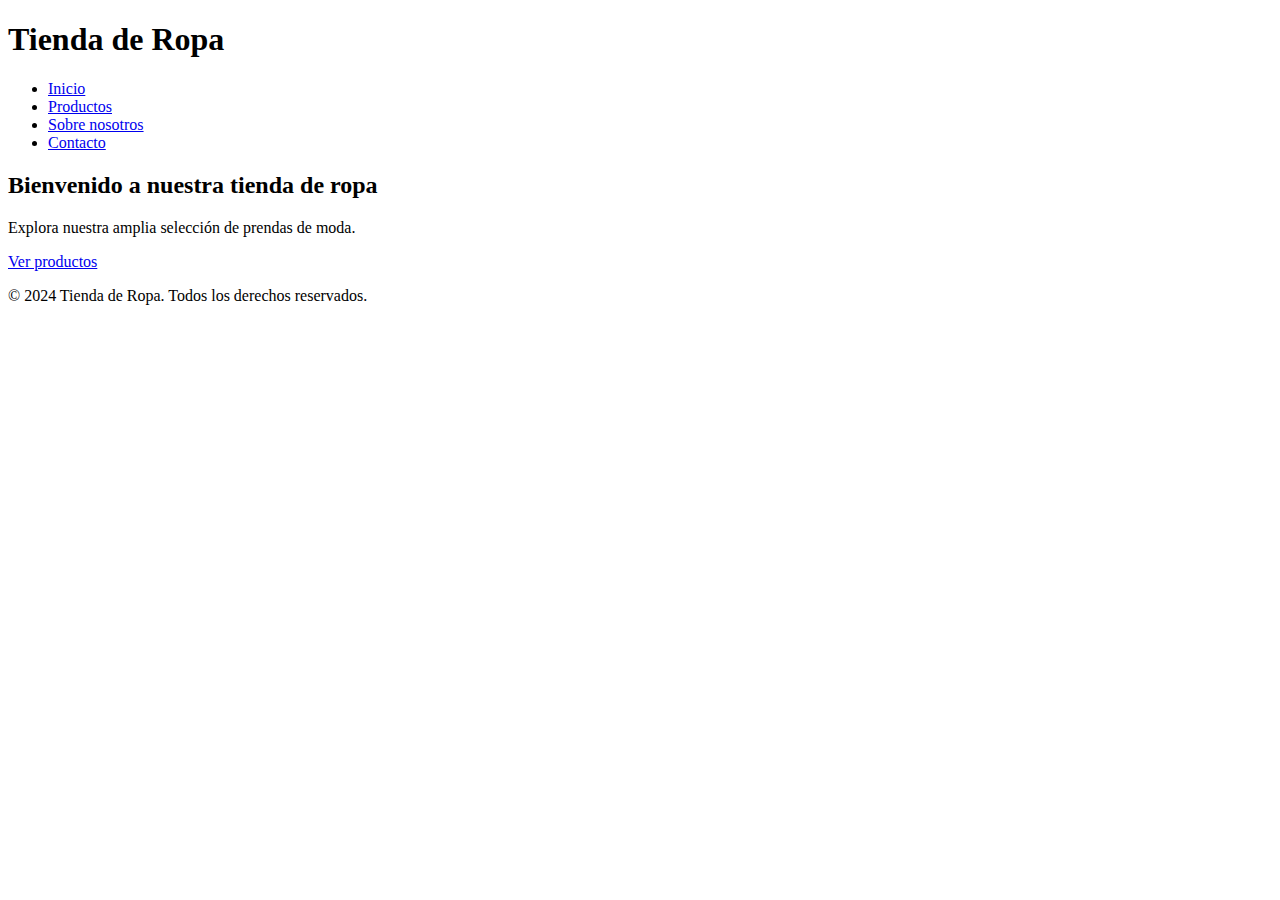
==== index.html @ 42b2ba7d "Inicio-HTML" ====
<!DOCTYPE html>
<html lang="es">
<head>
    <meta charset="UTF-8">
    <meta name="viewport" content="width=device-width, initial-scale=1.0">
    <title>Tienda de Ropa - Inicio</title>
    <link rel="stylesheet" href="">
</head>
<body class="universal-home">

<header class="header_home">
    <div class="container_header_home">
        <h1 class="logo_header_home">Tienda de Ropa</h1>
        <nav class="main_nav_header_home">
            <ul>
                <li><a href="index.html" class="active">Inicio</a></li>
                <li><a href="productos.html">Productos</a></li>
                <li><a href="nosotros.html">Sobre nosotros</a></li>
                <li><a href="contacto.html">Contacto</a></li>
            </ul>
        </nav>
    </div>
</header>

<main class="main_content_home">
    <section class="main_hero_section_home">
        <div class="main_container_home">
            <h2>Bienvenido a nuestra tienda de ropa</h2>
            <p>Explora nuestra amplia selección de prendas de moda.</p>
            <a href="productos.html" class="btn_home">Ver productos</a>
        </div>
    </section>
    
    <!-- mas contenido,por ej Carrousel de imagenes (boostrap),Productos destacados,Ofertas -->
</main>

<footer class="site-footer_home">
    <div class="footer_container_home">
        <p>&copy; 2024 Tienda de Ropa. Todos los derechos reservados.</p>
    </div>
</footer>

</body>
</html>
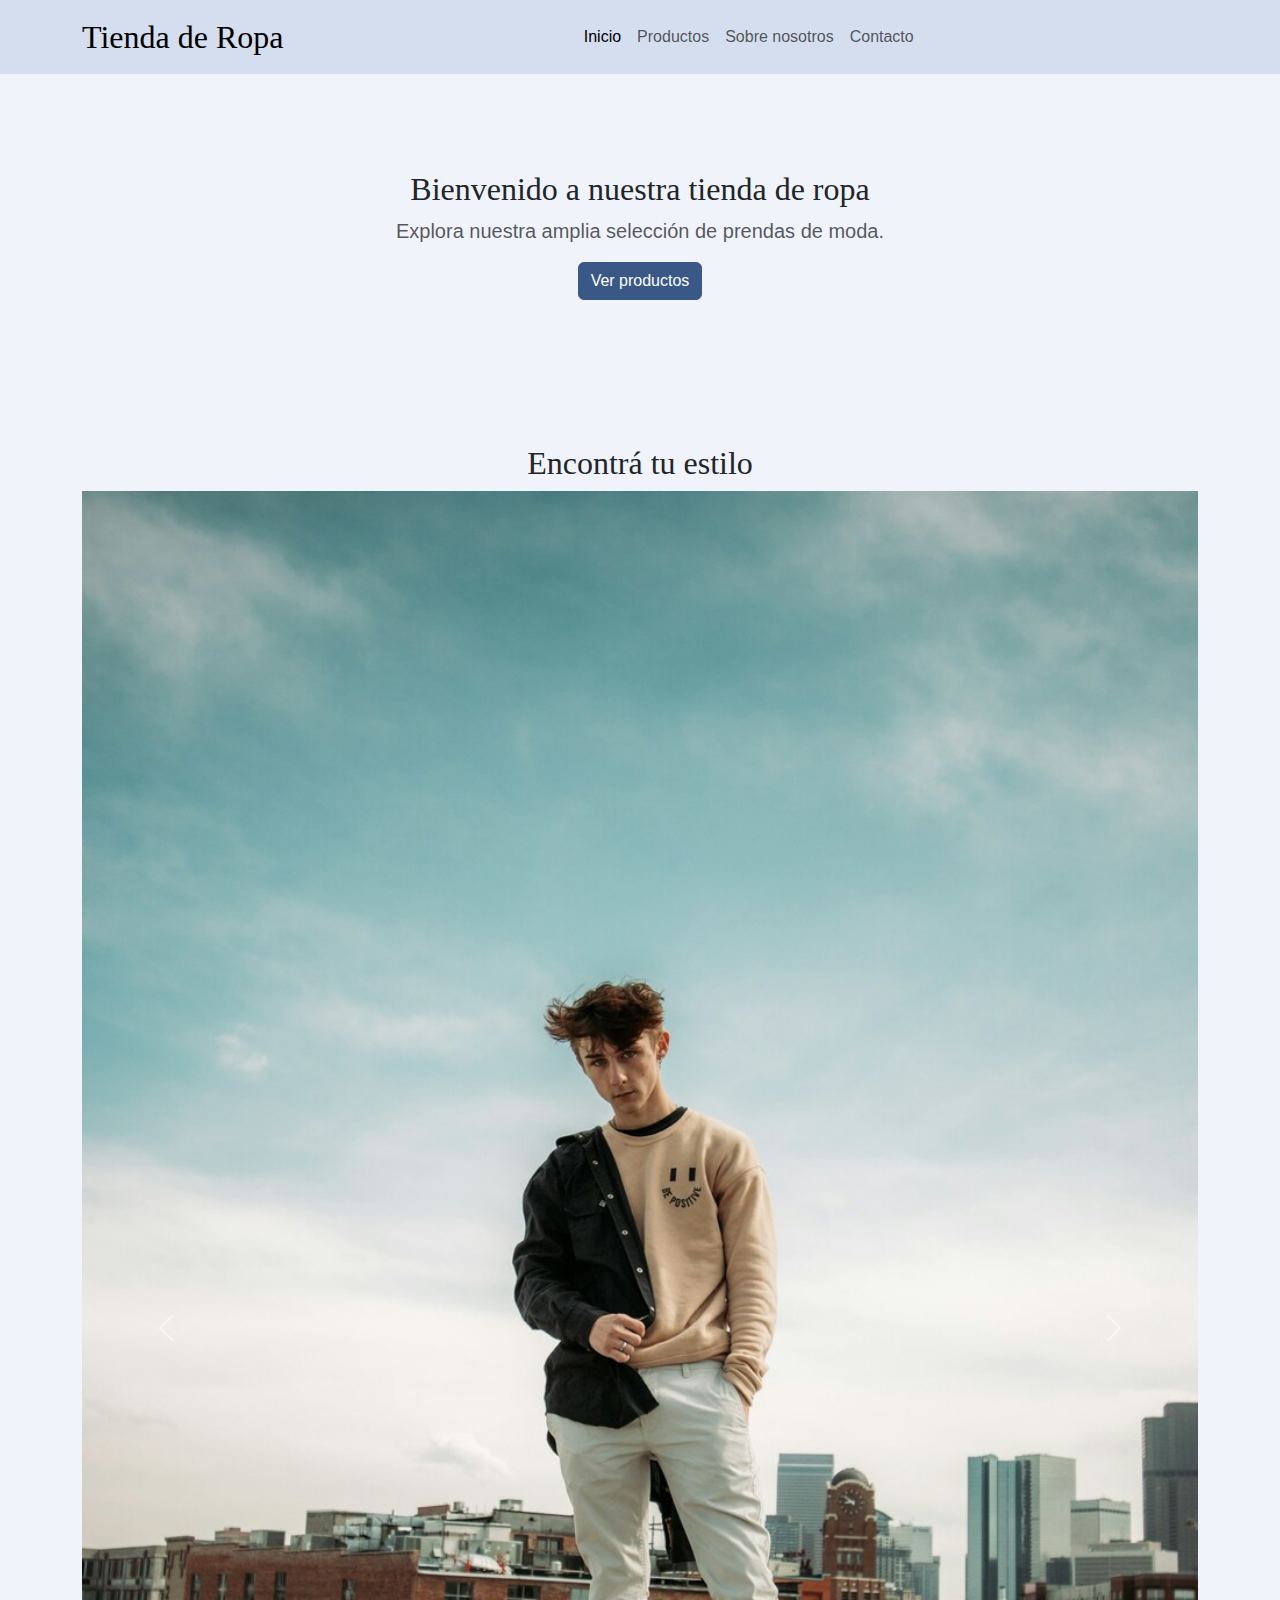
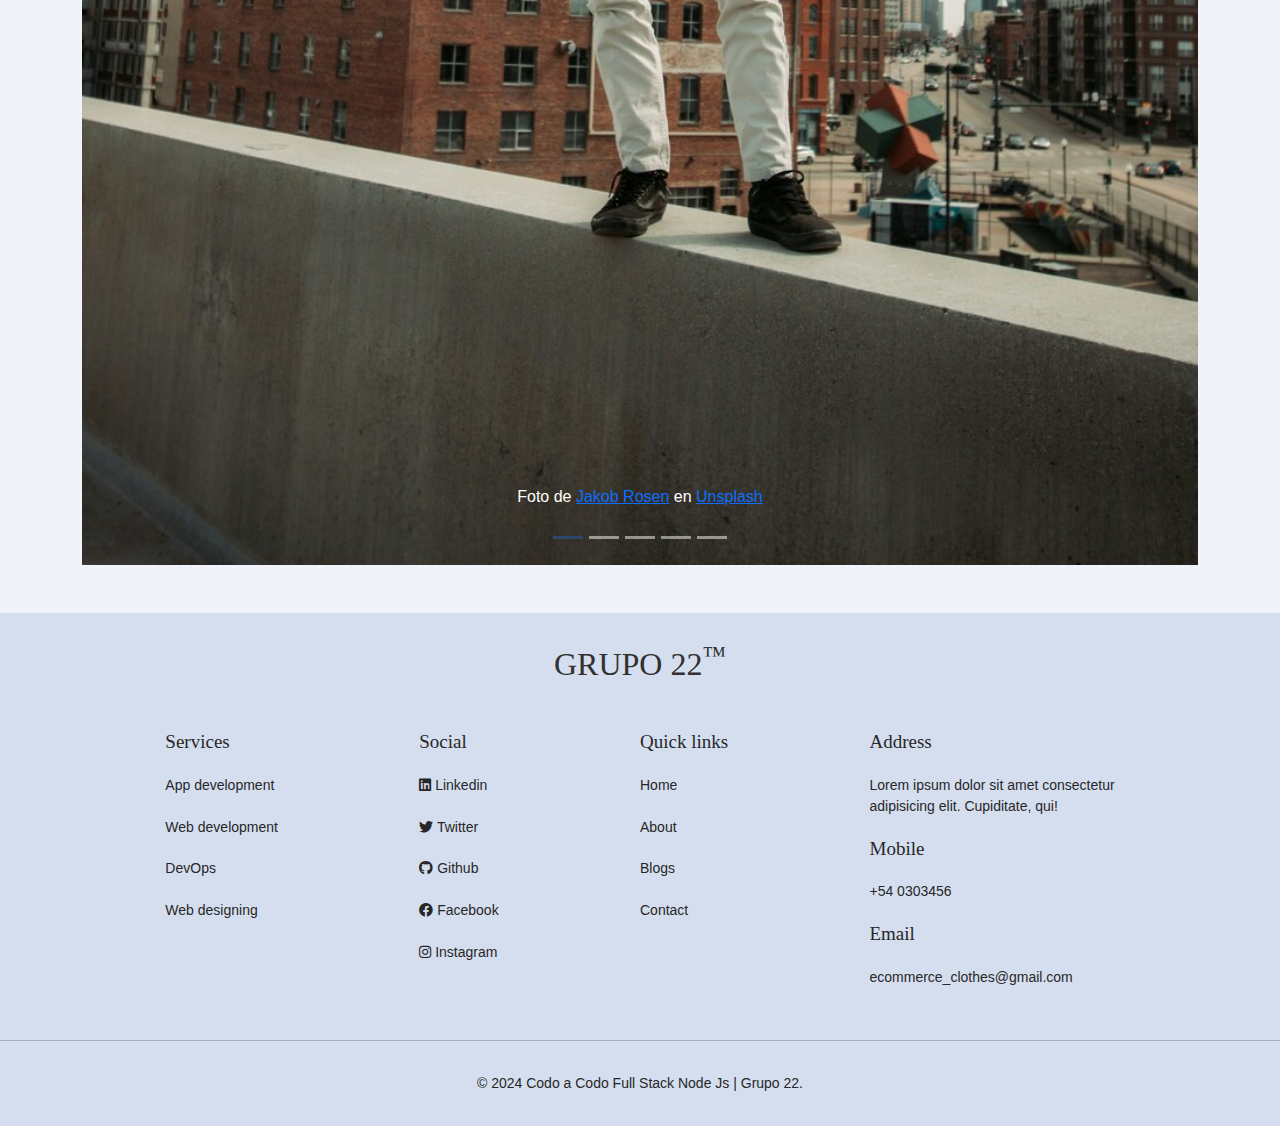
==== commit 62ed74d5: "moviendo el index en la raiz" ====
--- a/index.html
+++ b/index.html
@@ -1,44 +1,315 @@
-<!DOCTYPE html>
-<html lang="es">
-<head>
-    <meta charset="UTF-8">
-    <meta name="viewport" content="width=device-width, initial-scale=1.0">
-    <title>Tienda de Ropa - Inicio</title>
-    <link rel="stylesheet" href="">
-</head>
-<body class="universal-home">
-
-<header class="header_home">
-    <div class="container_header_home">
-        <h1 class="logo_header_home">Tienda de Ropa</h1>
-        <nav class="main_nav_header_home">
-            <ul>
-                <li><a href="index.html" class="active">Inicio</a></li>
-                <li><a href="productos.html">Productos</a></li>
-                <li><a href="nosotros.html">Sobre nosotros</a></li>
-                <li><a href="contacto.html">Contacto</a></li>
-            </ul>
-        </nav>
-    </div>
-</header>
-
-<main class="main_content_home">
-    <section class="main_hero_section_home">
-        <div class="main_container_home">
-            <h2>Bienvenido a nuestra tienda de ropa</h2>
-            <p>Explora nuestra amplia selección de prendas de moda.</p>
-            <a href="productos.html" class="btn_home">Ver productos</a>
-        </div>
-    </section>
-    
-    <!-- mas contenido,por ej Carrousel de imagenes (boostrap),Productos destacados,Ofertas -->
-</main>
-
-<footer class="site-footer_home">
-    <div class="footer_container_home">
-        <p>&copy; 2024 Tienda de Ropa. Todos los derechos reservados.</p>
-    </div>
-</footer>
-
-</body>
-</html>
+<!DOCTYPE html>
+<html lang="es">
+  <head>
+    <meta charset="UTF-8" />
+    <meta name="viewport" content="width=device-width, initial-scale=1.0" />
+    <title>Tienda de Ropa - Inicio</title>
+    <link
+      href="https://cdn.jsdelivr.net/npm/bootstrap@5.3.0-alpha1/dist/css/bootstrap.min.css"
+      rel="stylesheet"
+    />
+    <link rel="stylesheet" href="../css/home.css" />
+    <link rel="stylesheet" href="../css/productos.css" />
+    <link
+      rel="stylesheet"
+      href="https://cdnjs.cloudflare.com/ajax/libs/font-awesome/6.0.0-beta3/css/all.min.css"
+    />
+  </head>
+  <body>
+    <header>
+      <nav class="navbar navbar-expand-lg navbar-light custom-bg">
+        <div class="container">
+          <a class="navbar-brand" href="./index.html">Tienda de Ropa</a>
+          <button
+            class="navbar-toggler"
+            type="button"
+            data-bs-toggle="collapse"
+            data-bs-target="#navbarNav"
+            aria-controls="navbarNav"
+            aria-expanded="false"
+            aria-label="Toggle navigation"
+          >
+            <span class="navbar-toggler-icon"></span>
+          </button>
+          <div class="collapse navbar-collapse" id="navbarNav">
+            <ul class="navbar-nav">
+              <li class="nav-item">
+                <a class="nav-link active" href="#"
+                  >Inicio <span class="visually-hidden">(current)</span></a
+                >
+              </li>
+              <li class="nav-item">
+                <a class="nav-link" href="./productos.html">Productos</a>
+              </li>
+              <li class="nav-item">
+                <a class="nav-link" href="./sobre-nosotros.html">Sobre nosotros</a>
+              </li>
+              <li class="nav-item">
+                <a class="nav-link" href="./formulario.html">Contacto</a>
+              </li>
+            </ul>
+          </div>
+        </div>
+      </nav>
+    </header>
+
+    <main class="container">
+      <section class="py-5 text-center">
+        <div class="row py-lg-5">
+          <div class="col-lg-6 col-md-8 mx-auto">
+            <h2 class="fw-light">Bienvenido a nuestra tienda de ropa</h2>
+            <p class="lead text-muted">
+              Explora nuestra amplia selección de prendas de moda.
+            </p>
+            <a href="productos.html" class="btn btn-primary">Ver productos</a>
+          </div>
+        </div>
+      </section>
+
+      <!-- Carrusel de Imágenes -->
+      <section class="py-5">
+        <h2 class="text-center">Encontrá tu estilo</h2>
+        <div
+          id="carouselExampleIndicators"
+          class="carousel slide"
+          data-bs-ride="carousel"
+        >
+          <div class="carousel-indicators">
+            <button
+              type="button"
+              data-bs-target="#carouselExampleIndicators"
+              data-bs-slide-to="0"
+              class="active"
+              aria-current="true"
+              aria-label="Slide 1"
+            ></button>
+            <button
+              type="button"
+              data-bs-target="#carouselExampleIndicators"
+              data-bs-slide-to="1"
+              aria-label="Slide 2"
+            ></button>
+            <button
+              type="button"
+              data-bs-target="#carouselExampleIndicators"
+              data-bs-slide-to="2"
+              aria-label="Slide 3"
+            ></button>
+            <button
+              type="button"
+              data-bs-target="#carouselExampleIndicators"
+              data-bs-slide-to="3"
+              aria-label="Slide 4"
+            ></button>
+            <button
+              type="button"
+              data-bs-target="#carouselExampleIndicators"
+              data-bs-slide-to="4"
+              aria-label="Slide 5"
+            ></button>
+          </div>
+          <div class="carousel-inner">
+            <div class="carousel-item active">
+              <img
+                src="../assets/images/pic1.jpg"
+                class="d-block w-100"
+                alt="Conjunto campera negra, jean y buzo beige"
+              />
+              <div class="carousel-caption d-none d-md-block">
+                <p>
+                  Foto de
+                  <a
+                    href="https://unsplash.com/es/@jakobnoahrosen?utm_content=creditCopyText&utm_medium=referral&utm_source=unsplash"
+                    >Jakob Rosen</a
+                  >
+                  en
+                  <a
+                    href="https://unsplash.com/es/fotos/hombre-con-chaqueta-negra-y-pantalones-beige-de-pie-en-el-suelo-de-hormigon-marron-durante-el-dia-3qjwoN7v4w0?utm_content=creditCopyText&utm_medium=referral&utm_source=unsplash"
+                    >Unsplash</a
+                  >
+                </p>
+              </div>
+            </div>
+            <div class="carousel-item">
+              <img
+                src="../assets/images/pic2.jpg"
+                class="d-block w-100"
+                alt="Conjunto remera corta blanca, jean corto azul"
+              />
+              <div class="carousel-caption d-none d-md-block">
+                <p>
+                  Foto de
+                  <a
+                    href="https://unsplash.com/es/@jayson_hinrichsen?utm_content=creditCopyText&utm_medium=referral&utm_source=unsplash"
+                    >Jayson Hinrichsen</a
+                  >
+                  en
+                  <a
+                    href="https://unsplash.com/es/fotos/hombre-saltando-en-medio-de-la-carretera-KD1_85wpCE0?utm_content=creditCopyText&utm_medium=referral&utm_source=unsplash"
+                    >Unsplash</a
+                  >
+                </p>
+              </div>
+            </div>
+            <div class="carousel-item">
+              <img
+                src="../assets/images/pic3.jpg"
+                class="d-block w-100"
+                alt="Conjunto blazer gris, jean largo negro"
+              />
+              <div class="carousel-caption d-none d-md-block">
+                <p>
+                  Foto de
+                  <a
+                    href="https://unsplash.com/es/@yelizarov?utm_content=creditCopyText&utm_medium=referral&utm_source=unsplash"
+                    >Vladimir Yelizarov</a
+                  >
+                  en
+                  <a
+                    href="https://unsplash.com/es/fotos/mujer-en-blazer-gris-y-pantalones-negros-de-pie-en-el-piso-de-concreto-gris-durante-el-dia-qM5Wrz-4rtQ?utm_content=creditCopyText&utm_medium=referral&utm_source=unsplash"
+                    >Unsplash</a
+                  >
+                </p>
+              </div>
+            </div>
+            <div class="carousel-item">
+              <img
+                src="../assets/images/pic4.jpg"
+                class="d-block w-100"
+                alt="Conjunto hoodie capucha aqua marina o remera corta mismo color, pantalon algodón verde"
+              />
+              <div class="carousel-caption d-none d-md-block">
+                <p>
+                  Foto de
+                  <a
+                    href="https://unsplash.com/es/@ns157?utm_content=creditCopyText&utm_medium=referral&utm_source=unsplash"
+                    >NS</a
+                  >
+                  en
+                  <a
+                    href="https://unsplash.com/es/fotos/mujer-con-sudadera-con-capucha-verde-sentada-en-un-banco-de-madera-marron-37rVmK3jY-c?utm_content=creditCopyText&utm_medium=referral&utm_source=unsplash"
+                    >Unsplash</a
+                  >
+                </p>
+              </div>
+            </div>
+            <div class="carousel-item">
+              <img
+                src="../assets/images/pic5.jpg"
+                class="d-block w-100"
+                alt="Conjunto campera verde, buzo gris con capucha, jean largo azul"
+              />
+              <div class="carousel-caption d-none d-md-block">
+                <p>
+                  Foto de
+                  <a
+                    href="https://unsplash.com/es/@tankanin?utm_content=creditCopyText&utm_medium=referral&utm_source=unsplash"
+                    >Tan Kaninthanond</a
+                  >
+                  en
+                  <a
+                    href="https://unsplash.com/es/fotos/hombre-con-chaqueta-verde-con-capucha-de-pie-junto-a-la-pared-FbmKmkvZ7I4?utm_content=creditCopyText&utm_medium=referral&utm_source=unsplash"
+                    >Unsplash</a
+                  >
+                </p>
+              </div>
+            </div>
+          </div>
+
+          <!-- Flechas de navegación del carrusel -->
+          <button
+            class="carousel-control-prev"
+            type="button"
+            data-bs-target="#carouselExampleIndicators"
+            data-bs-slide="prev"
+          >
+            <span class="carousel-control-prev-icon" aria-hidden="true"></span>
+            <span class="visually-hidden">Anterior</span>
+          </button>
+          <button
+            class="carousel-control-next"
+            type="button"
+            data-bs-target="#carouselExampleIndicators"
+            data-bs-slide="next"
+          >
+            <span class="carousel-control-next-icon" aria-hidden="true"></span>
+            <span class="visually-hidden">Siguiente</span>
+          </button>
+        </div>
+      </section>
+    </main>
+
+    <div class="footer">
+      <div id="heading">
+        <h2>Grupo 22<sup>™</sup></h2>
+      </div>
+      <div class="content">
+        <div class="services">
+          <h4>Services</h4>
+          <p><a href="#">App development</a></p>
+          <p><a href="#">Web development</a></p>
+          <p><a href="#">DevOps</a></p>
+          <p><a href="#">Web designing</a></p>
+        </div>
+        <div class="social-media">
+          <h4>Social</h4>
+          <p>
+            <a href="#"><i class="fab fa-linkedin"></i> Linkedin</a>
+          </p>
+          <p>
+            <a href="#"><i class="fab fa-twitter"></i> Twitter</a>
+          </p>
+          <p>
+            <a href="https://github.com/farazc60"
+              ><i class="fab fa-github"></i> Github</a
+            >
+          </p>
+          <p>
+            <a href="https://www.facebook.com/codewithfaraz"
+              ><i class="fab fa-facebook"></i> Facebook</a
+            >
+          </p>
+          <p>
+            <a href="https://www.instagram.com/codewithfaraz"
+              ><i class="fab fa-instagram"></i> Instagram</a
+            >
+          </p>
+        </div>
+        <div class="links">
+          <h4>Quick links</h4>
+          <p><a href="#">Home</a></p>
+          <p><a href="#">About</a></p>
+          <p><a href="#">Blogs</a></p>
+          <p><a href="#">Contact</a></p>
+        </div>
+        <div class="details">
+          <h4 class="address">Address</h4>
+          <p>
+            Lorem ipsum dolor sit amet consectetur <br />
+            adipisicing elit. Cupiditate, qui!
+          </p>
+          <h4 class="mobile">Mobile</h4>
+          <p><a href="#">+54 0303456</a></p>
+          <h4 class="mail">Email</h4>
+          <p><a href="#">ecommerce_clothes@gmail.com</a></p>
+        </div>
+      </div>
+      <footer>
+        <hr />
+        © 2024 Codo a Codo Full Stack Node Js | Grupo 22.
+      </footer>
+    </div>
+    <!-- 
+<footer class="container py-4">
+    <p class="text-center">&copy; 2024 Tienda de Ropa. Todos los derechos reservados.</p>
+    <div class="text-center">
+      <a href="https://facebook.com" target="_blank"><i class="fab fa-facebook fa-2x"></i></a>
+      <a href="https://tiktok.com" target="_blank"><i class="fab fa-tiktok fa-2x"></i></a>
+      <a href="https://instagram.com" target="_blank"><i class="fab fa-instagram fa-2x"></i></a>
+    </div>
+</footer> -->
+
+    <!-- Archivos JavaScript de Bootstrap -->
+    <script src="https://cdn.jsdelivr.net/npm/bootstrap@5.3.0-alpha1/dist/js/bootstrap.bundle.min.js"></script>
+  </body>
+</html>
--- a/css/home.css
+++ b/css/home.css
@@ -0,0 +1,90 @@
+/*** Estilos personalizados ***/
+
+/* Centrar enlaces de navegación */
+.navbar-nav {
+    margin: auto; 
+    display: flex;
+    justify-content: center; 
+}
+
+/* Fuentes */
+body {
+    font-family: 'Rubik', sans-serif;
+}
+h1, h2, h3, h4, h5, h6, button {
+    font-family: 'Prata', serif;
+}
+.navbar-brand {
+    font-family: 'Prata', serif;
+    font-size: xx-large;
+}
+
+/* Colores */
+:root {
+    --color-primario: #F0F3FA;
+    --color-secundario-1: #D5DEEF;
+    --color-secundario-2: #B1C9EF;
+    --color-botones: #395886;
+    --color-botones-oscuro: #2c456b;
+}
+body {
+    background-color: var(--color-primario);
+}
+.custom-bg{
+    background-color: var(--color-secundario-1);
+}
+
+/* Transición para links en la barra de navegación */
+.nav-link {
+    transition: color 0.3s ease; 
+}
+
+.nav-link:hover, .nav-link:focus {
+    color: var(--color-botones-oscuro); 
+}
+
+/* Transición y Estilos para boton */
+button, .btn-primary {
+    background-color: var(--color-botones);
+    color: white;
+    border-color: var(--color-botones);
+    transition: background-color 0.3s ease, transform 0.3s ease; 
+}
+
+.btn-primary:hover, .btn-primary:focus {
+    background-color: var(--color-botones-oscuro);
+    border-color: var(--color-botones-oscuro);
+    transform: scale(1.05); 
+}
+
+  /* Estilos para el carrusel */
+.carousel-item img {
+    width: 100%;
+    height: auto;
+}
+.carousel-indicators button {
+    background-color: var(--color-botones);
+}
+.carousel-indicators .active {
+    background-color: var(--color-botones-oscuro);
+}
+
+.carousel-control-prev-icon:hover,
+.carousel-control-next-icon:hover {
+    background-color: var(--color-botones-oscuro);
+}
+.carousel-control-prev,
+.carousel-control-next {
+    font-family: 'Rubik', sans-serif;
+}
+
+/* Estilos para los iconos de redes sociales */
+/* footer .fab{
+    color: var(--color-botones); 
+    margin: 0 10px; 
+    transition: color 0.3s ease, transform 0.3s ease; 
+}
+footer .fab:hover {
+    color: var(--color-botones-oscuro); 
+    transform: scale(1.2); 
+} */
--- a/css/productos.css
+++ b/css/productos.css
@@ -0,0 +1,239 @@
+:root {
+    --background: #F8F8FF;
+    --text: #2C2C2C;
+    --claro: #F0F3FA;
+    --medio-claro: #D5DEEF;
+    --oscuro: #B1C9EF;
+
+}
+
+html {
+    scroll-behavior: smooth;
+}
+
+* {
+    margin: 0;
+    padding: 0;
+    box-sizing: border-box;
+}
+
+.body_products{
+    display: flex;
+    flex-direction: column;
+}
+
+.body_products h2{
+    text-align: center;
+    margin-top: 2rem;
+}
+
+.body_products h3{
+    width: 100%;
+}
+
+.seccion{
+    width: 90%;
+    margin: 4rem auto;
+}
+
+.seccion h3{
+    font-size: 2rem;
+}
+
+.card__article__container {
+    background: var(--white);
+    border-radius: 1.5rem;
+    box-shadow: rgba(0, 0, 0, 0.1) 0px 2px 6px;
+    display: flex;
+    width: 100%;
+    height: 29rem;
+    flex-direction: column;
+    overflow: hidden;
+    cursor: pointer;
+    transition: all 0.2s ease-in-out;
+}
+
+.card__article__container:hover {
+    box-shadow: rgba(0, 0, 0, 0.1) 0px 6px 16px;
+}
+
+.card__preview {
+    height: 12rem;
+    width: 100%;
+    position: relative;
+    overflow: hidden;
+}
+
+.card__preview img {
+    width: 100%;
+    object-fit: cover;
+    transition: all 0.4s ease-out;
+}
+
+.card:hover .card__preview img {
+    transform: scale(1.35);
+}
+
+.card__address {
+    margin-top: 0.5rem;
+}
+
+.cards__container {
+    display: flex;
+    width: 100%;
+    margin: 0 auto;
+    flex-wrap: wrap;
+    gap: 1.5rem;
+    justify-content: space-evenly;
+    margin-top: 1rem;
+}
+
+.card__price {
+    background-color: var(--background);
+    color: var(--text);
+    z-index: 1;
+    position: absolute;
+    bottom: 1.25rem;
+    padding: 0.25rem 0.5rem;
+    border-radius: 0.5rem;
+    left: 1.25rem;
+    font-weight: bold;
+}
+
+.card__content {
+    background-color: var(--medio-claro);
+    padding: 1.25rem;
+    display: flex;
+    flex-direction: column;
+    flex-grow: 1;
+    color: var(--text);
+}
+
+.card__bottom {
+    margin-top: auto;
+    display: flex;
+    justify-content: space-between;
+    align-items: center;
+}
+
+.card__description {
+    margin-top: 0.5rem;
+    display: -webkit-box;
+    overflow: hidden;
+    -webkit-box-orient: vertical;
+    -webkit-line-clamp: 5;
+}
+
+.card__buttons {
+    display: flex;
+    gap: 0.5rem;
+}
+
+.card__btn {
+    border: none;
+    background-color: transparent;
+    cursor: pointer;
+    transition: all 0.2s ease-in-out;
+    display: flex;
+    justify-content: center;
+    align-items: center;
+}
+
+.card__btn svg {
+    height: 2rem;
+    width: 2rem;
+    stroke: var(--text);
+    stroke-width: 1.5px;
+}
+
+.card__btn--like svg {
+    stroke: var(--like);
+    fill: var(--like);
+}
+
+/* footer */
+
+.footer {
+  background-color: var(--medio-claro);
+  color: #272727;
+  width: 100%;
+  bottom: 0;
+  left: 0;
+}
+
+.footer #heading {
+  text-transform: uppercase;
+  text-align: center;
+  padding-top: 2rem;
+  color: #313131;
+  max-width: 1010px;
+  width: 90%;
+  text-transform: uppercase;
+  margin: 0 auto;
+  margin-bottom: 3rem;
+  /* font-family: "Gill Sans", "Gill Sans MT", Calibri, "Trebuchet MS", sans-serif; */
+}
+
+.footer .content {
+  display: flex;
+  justify-content: space-evenly;
+  margin: 1.5rem;
+}
+
+.footer .content p {
+  margin-bottom: 1.3rem;
+}
+
+.footer .content a {
+  text-decoration: none;
+  color: #272727;
+}
+
+.footer .content a:hover {
+  border-bottom: 1px solid #971717;
+}
+
+.footer .content h4 {
+  margin-bottom: 1.3rem;
+  font-size: 19px;
+}
+
+footer {
+  text-align: center;
+  padding-bottom: 2rem;
+}
+
+footer hr {
+  margin: 2rem 0;
+}
+
+@media (max-width: 767px) {
+  .footer .content {
+    display: flex;
+    flex-direction: column;
+    font-size: 14px;
+  }
+
+  .footer {
+    position: unset;
+  }
+}
+
+@media (min-width: 768px) {
+    .card__article__container {
+        width: 40%;
+    }
+    .footer .content,
+    .footer {
+      font-size: 14px;
+    }
+}
+
+@media (min-width: 1024px) {
+    .footer {
+        position: unset;
+      }
+    .card__article__container {
+        width: 20%;
+    }
+}